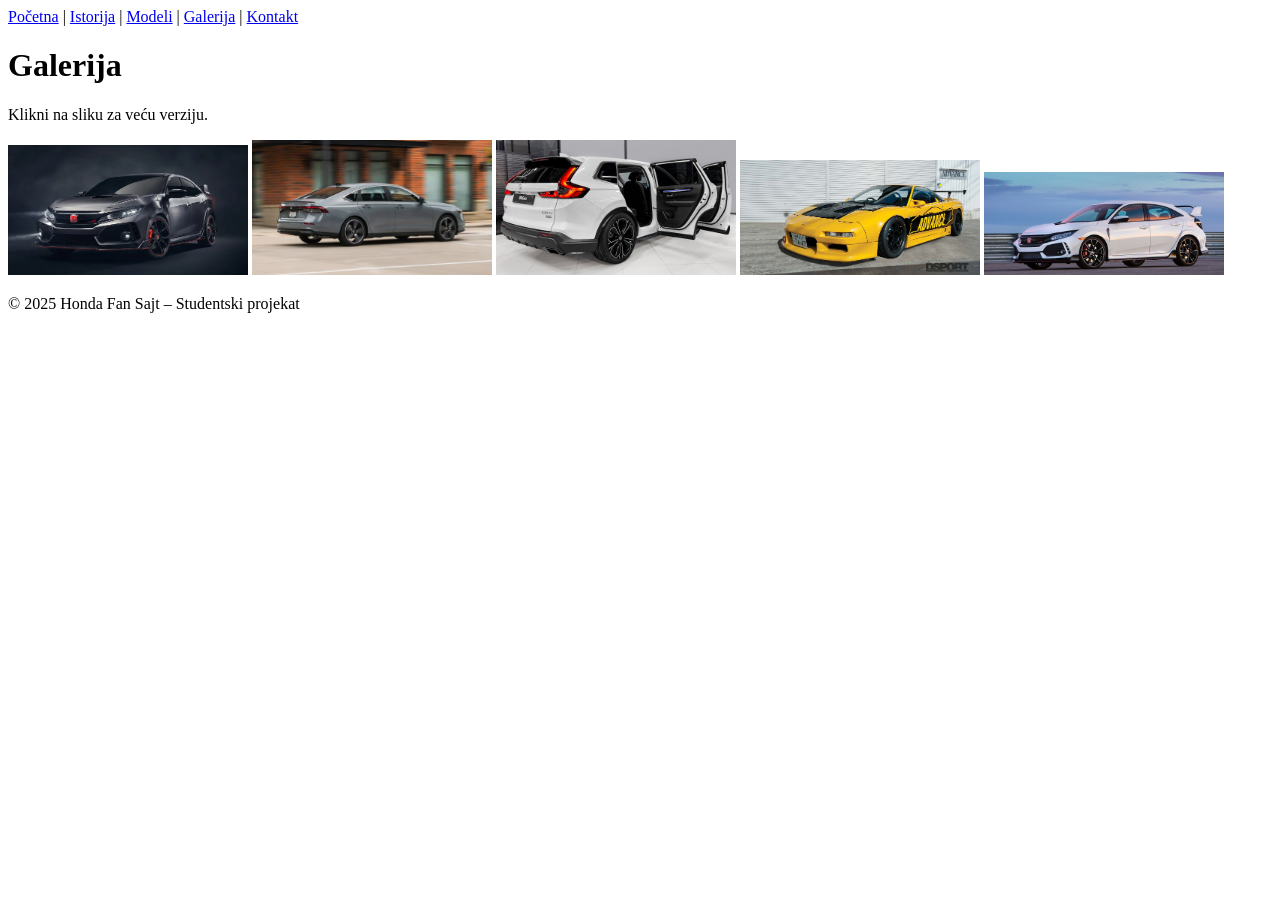
==== stranice/galerija.html @ d31ae119 "fix commit" ====
<!DOCTYPE html>
<html lang="en">
  <head>
    <meta charset="UTF-8" />
    <meta name="viewport" content="width=device-width, initial-scale=1.0" />
    <title>Galerija</title>
    <link rel="icon" type="image/x-icon" href="../resursi/favicon.ico" />
  </head>
  <body>
    <header>
      <nav>
        <a href="../index.html">Početna</a> |
        <a href="istorija.html">Istorija</a> |
        <a href="modeli.html">Modeli</a> |
        <a href="galerija.html">Galerija</a> |
        <a href="kontakt.html">Kontakt</a>
      </nav>
    </header>

    <main>
      <h1>Galerija</h1>
      <p>Klikni na sliku za veću verziju.</p>
      <a href="../slike/civic.png"
        ><img src="../slike/civic.png" alt="Slika Civica" width="240"
      /></a>
      <a href="../slike/accord.png"
        ><img src="../slike/accord.png" alt="Slika Accorda" width="240"
      /></a>
      <a href="../slike/crv.png"
        ><img src="../slike/crv.png" alt="Slika CR-V" width="240"
      /></a>
      <a href="../slike/nsx.png"
        ><img src="../slike/nsx.png" alt="Slika NSX" width="240"
      /></a>
      <a href="../slike/type-r.png"
        ><img src="../slike/type-r.png" alt="Slika Type=R" width="240"
      /></a>
    </main>

    <footer>
      <p>&copy; 2025 Honda Fan Sajt – Studentski projekat</p>
    </footer>
  </body>
</html>
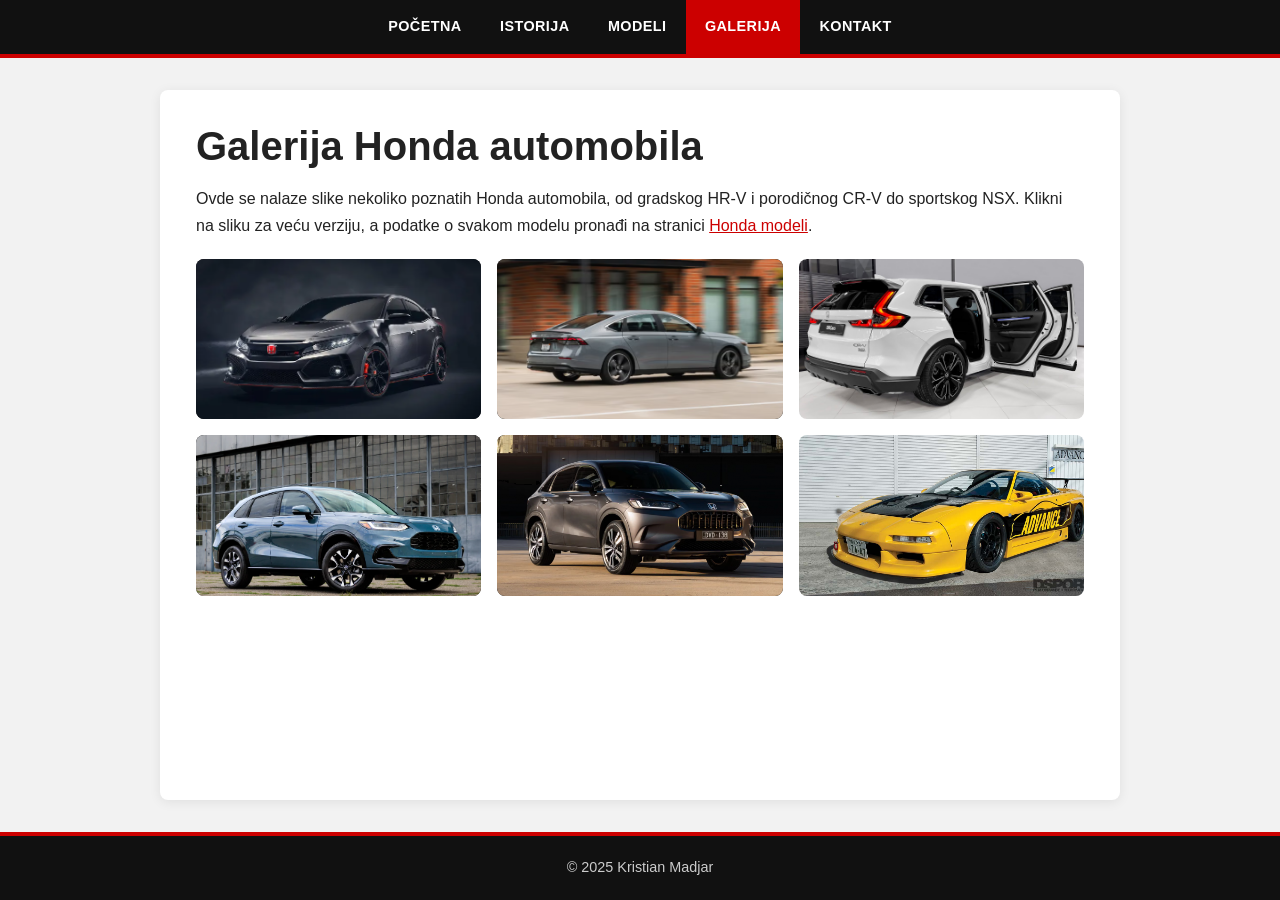
==== commit da2e9a7f: "Add files via upload" ====
--- a/stranice/galerija.html
+++ b/stranice/galerija.html
@@ -1,44 +1,109 @@
-<!DOCTYPE html>
-<html lang="en">
-  <head>
-    <meta charset="UTF-8" />
-    <meta name="viewport" content="width=device-width, initial-scale=1.0" />
-    <title>Galerija</title>
-    <link rel="icon" type="image/x-icon" href="../resursi/favicon.ico" />
-  </head>
-  <body>
-    <header>
-      <nav>
-        <a href="../index.html">Početna</a> |
-        <a href="istorija.html">Istorija</a> |
-        <a href="modeli.html">Modeli</a> |
-        <a href="galerija.html">Galerija</a> |
-        <a href="kontakt.html">Kontakt</a>
-      </nav>
-    </header>
-
-    <main>
-      <h1>Galerija</h1>
-      <p>Klikni na sliku za veću verziju.</p>
-      <a href="../slike/civic.png"
-        ><img src="../slike/civic.png" alt="Slika Civica" width="240"
-      /></a>
-      <a href="../slike/accord.png"
-        ><img src="../slike/accord.png" alt="Slika Accorda" width="240"
-      /></a>
-      <a href="../slike/crv.png"
-        ><img src="../slike/crv.png" alt="Slika CR-V" width="240"
-      /></a>
-      <a href="../slike/nsx.png"
-        ><img src="../slike/nsx.png" alt="Slika NSX" width="240"
-      /></a>
-      <a href="../slike/type-r.png"
-        ><img src="../slike/type-r.png" alt="Slika Type=R" width="240"
-      /></a>
-    </main>
-
-    <footer>
-      <p>&copy; 2025 Honda Fan Sajt – Studentski projekat</p>
-    </footer>
-  </body>
-</html>
+<!DOCTYPE html>
+<html lang="sr">
+  <head>
+    <meta charset="UTF-8" />
+    <meta name="viewport" content="width=device-width, initial-scale=1.0" />
+    <title>Galerija Honda automobila – Civic, Accord, CR-V, HR-V, ZR-V</title>
+    <meta
+      name="description"
+      content="Galerija slika Honda automobila: Civic, Accord, CR-V, HR-V, ZR-V i NSX. Kliknite na auto koji vam se sviđa da biste ga videli u većoj veličini."
+    />
+    <meta
+      name="keywords"
+      content="honda, automobili, auto, modeli, civic, slike honda automobila"
+    />
+    <meta name="author" content="Kristian Madjar" />
+
+    <link rel="icon" href="../favicon/favicon.ico" />
+    <link
+      rel="apple-touch-icon"
+      sizes="180x180"
+      href="../favicon/apple-touch-icon.png"
+    />
+    <link
+      rel="icon"
+      type="image/png"
+      sizes="32x32"
+      href="../favicon/favicon-32x32.png"
+    />
+    <link
+      rel="icon"
+      type="image/png"
+      sizes="16x16"
+      href="../favicon/favicon-16x16.png"
+    />
+    <link rel="manifest" href="../favicon/site.webmanifest" />
+
+    <link rel="stylesheet" href="../css/style.css" />
+    <script src="../js/galerija.js" defer></script>
+  </head>
+  <body>
+    <header>
+      <nav>
+        <a href="../index.html">Početna</a>
+        <a href="istorija.html">Istorija</a>
+        <a href="modeli.html">Modeli</a>
+        <a href="galerija.html" aria-current="page">Galerija</a>
+        <a href="kontakt.html">Kontakt</a>
+      </nav>
+    </header>
+
+    <main>
+      <h1>Galerija Honda automobila</h1>
+      <p>
+        Ovde se nalaze slike nekoliko poznatih Honda automobila, od gradskog
+        HR-V i porodičnog CR-V do sportskog NSX. Klikni na sliku za veću
+        verziju, a podatke o svakom modelu pronađi na stranici
+        <a href="modeli.html">Honda modeli</a>.
+      </p>
+      <div class="galerija">
+        <a href="../slike/civic.png"
+          ><img
+            src="../slike/civic.png"
+            alt="Honda Civic – kompaktni hečbek automobil"
+            width="240"
+            height="130"
+        /></a>
+        <a href="../slike/accord.png"
+          ><img
+            src="../slike/accord.png"
+            alt="Honda Accord – limuzina, automobil srednje klase"
+            width="240"
+            height="135"
+        /></a>
+        <a href="../slike/crv.png"
+          ><img
+            src="../slike/crv.png"
+            alt="Honda CR-V – porodični SUV automobil"
+            width="240"
+            height="135"
+        /></a>
+        <a href="../slike/hrv.png"
+          ><img
+            src="../slike/hrv.png"
+            alt="Honda HR-V – gradski SUV auto"
+            width="240"
+            height="158"
+        /></a>
+        <a href="../slike/zrv.png"
+          ><img
+            src="../slike/zrv.png"
+            alt="Honda ZR-V – SUV automobil sportskijeg izgleda"
+            width="240"
+            height="133"
+        /></a>
+        <a href="../slike/nsx.png"
+          ><img
+            src="../slike/nsx.png"
+            alt="Honda NSX – sportski auto"
+            width="240"
+            height="115"
+        /></a>
+      </div>
+    </main>
+
+    <footer>
+      <p>&copy; 2025 Kristian Madjar</p>
+    </footer>
+  </body>
+</html>
--- a/css/style.css
+++ b/css/style.css
@@ -0,0 +1,519 @@
+:root {
+  --crvena: #cc0000;
+  --crvena-tamna: #a30000;
+  --tamna: #111111;
+  --tekst: #222222;
+  --siva: #f2f2f2;
+  --linija: #dddddd;
+  --bela: #ffffff;
+  --radijus: 8px;
+}
+
+*,
+*::before,
+*::after {
+  box-sizing: border-box;
+}
+
+body {
+  margin: 0;
+  min-height: 100vh;
+  display: flex;
+  flex-direction: column;
+  font-family: "Segoe UI", Roboto, Arial, sans-serif;
+  font-size: 1rem;
+  line-height: 1.65;
+  color: var(--tekst);
+  background: var(--siva);
+}
+
+header {
+  background: var(--tamna);
+  border-bottom: 4px solid var(--crvena);
+}
+
+nav {
+  display: flex;
+  flex-wrap: wrap;
+  justify-content: center;
+  max-width: 960px;
+  margin: 0 auto;
+}
+
+nav a {
+  padding: 0.95rem 1.2rem;
+  color: var(--bela);
+  text-decoration: none;
+  font-weight: 600;
+  letter-spacing: 0.03em;
+  text-transform: uppercase;
+  font-size: 0.9rem;
+  transition: background-color 0.2s;
+}
+
+nav a:hover,
+nav a:focus-visible {
+  background: var(--crvena-tamna);
+}
+
+nav a[aria-current="page"] {
+  background: var(--crvena);
+}
+
+main {
+  flex: 1;
+  width: 100%;
+  max-width: 960px;
+  margin: 2rem auto;
+  padding: 2rem 2.25rem;
+  background: var(--bela);
+  border-radius: var(--radijus);
+  box-shadow: 0 2px 12px rgba(0, 0, 0, 0.08);
+}
+
+h1 {
+  margin: 0 0 1rem;
+  font-size: clamp(1.7rem, 4.5vw, 2.5rem);
+  line-height: 1.2;
+}
+
+h2 {
+  margin: 2rem 0 0.75rem;
+  padding-bottom: 0.35rem;
+  font-size: clamp(1.25rem, 3vw, 1.6rem);
+  border-bottom: 3px solid var(--crvena);
+  display: inline-block;
+}
+
+p {
+  margin: 0 0 1rem;
+}
+
+a {
+  color: var(--crvena);
+}
+
+a:hover {
+  color: var(--crvena-tamna);
+}
+
+ul,
+ol {
+  padding-left: 1.4rem;
+}
+
+li {
+  margin-bottom: 0.4rem;
+}
+
+li::marker {
+  color: var(--crvena);
+  font-weight: 700;
+}
+
+img {
+  max-width: 100%;
+  height: auto;
+}
+
+.hero {
+  margin-bottom: 1.5rem;
+  padding: 2rem 1.5rem;
+  text-align: center;
+  color: var(--bela);
+  background: linear-gradient(135deg, #111111 0%, #2a0000 100%);
+  border-radius: var(--radijus);
+}
+
+.hero h1 {
+  margin-bottom: 1.25rem;
+}
+
+.hero img {
+  display: block;
+  margin: 0 auto 1.25rem;
+  border-radius: var(--radijus);
+  box-shadow: 0 0 24px rgba(204, 0, 0, 0.45);
+}
+
+.hero p {
+  max-width: 640px;
+  margin: 0 auto;
+}
+
+.tabela-wrap {
+  overflow-x: auto;
+  margin-bottom: 1rem;
+}
+
+table {
+  width: 100%;
+  border-collapse: collapse;
+  background: var(--bela);
+}
+
+caption {
+  padding: 0.5rem 0;
+  text-align: left;
+  font-weight: 600;
+  color: #555555;
+}
+
+th,
+td {
+  padding: 0.7rem 0.9rem;
+  text-align: left;
+  border: 1px solid var(--linija);
+}
+
+th {
+  background: var(--tamna);
+  color: var(--bela);
+}
+
+tr:nth-child(even) td {
+  background: var(--siva);
+}
+
+td[colspan] {
+  text-align: center;
+}
+
+.galerija {
+  display: grid;
+  grid-template-columns: repeat(auto-fill, minmax(250px, 1fr));
+  gap: 1rem;
+  margin-top: 1.25rem;
+}
+
+.galerija a {
+  display: block;
+  overflow: hidden;
+  border-radius: var(--radijus);
+  background: var(--tamna);
+}
+
+.galerija img {
+  display: block;
+  width: 100%;
+  aspect-ratio: 16 / 9;
+  object-fit: cover;
+  transition: transform 0.3s;
+}
+
+.galerija a:hover img,
+.galerija a:focus-visible img {
+  transform: scale(1.06);
+}
+
+fieldset {
+  margin: 1rem 0 0;
+  padding: 1.25rem 1.5rem 1.5rem;
+  border: 1px solid var(--linija);
+  border-radius: var(--radijus);
+  background: var(--siva);
+}
+
+legend {
+  padding: 0 0.6rem;
+  font-weight: 700;
+  color: var(--crvena);
+}
+
+form br {
+  display: none;
+}
+
+form label {
+  display: block;
+  margin: 1rem 0 0.3rem;
+  font-weight: 600;
+}
+
+form input[type="radio"] + label,
+form input[type="checkbox"] + label {
+  display: inline;
+  margin: 0 1rem 0 0.2rem;
+  font-weight: 400;
+}
+
+input[type="text"],
+input[type="email"],
+input[type="tel"],
+input[type="date"],
+input[type="number"],
+select,
+textarea {
+  width: 100%;
+  max-width: 480px;
+  padding: 0.6rem 0.75rem;
+  font: inherit;
+  color: var(--tekst);
+  background: var(--bela);
+  border: 1px solid #bbbbbb;
+  border-radius: 6px;
+}
+
+textarea {
+  resize: vertical;
+}
+
+input:focus-visible,
+select:focus-visible,
+textarea:focus-visible,
+button:focus-visible,
+a:focus-visible {
+  outline: 3px solid rgba(204, 0, 0, 0.45);
+  outline-offset: 2px;
+}
+
+button {
+  margin: 1.5rem 0.5rem 0 0;
+  padding: 0.7rem 1.6rem;
+  font: inherit;
+  font-weight: 600;
+  color: var(--bela);
+  background: var(--crvena);
+  border: 0;
+  border-radius: 6px;
+  cursor: pointer;
+  transition: background-color 0.2s;
+}
+
+button:hover {
+  background: var(--crvena-tamna);
+}
+
+button[type="reset"] {
+  background: #666666;
+}
+
+button[type="reset"]:hover {
+  background: #444444;
+}
+
+.greska {
+  display: block;
+  margin-top: 0.3rem;
+  font-size: 0.9rem;
+  font-weight: 600;
+  color: #b00000;
+}
+
+input[aria-invalid="true"],
+select[aria-invalid="true"],
+textarea[aria-invalid="true"] {
+  border-color: var(--crvena);
+  background: #fff6f6;
+}
+
+.brojac {
+  display: block;
+  max-width: 480px;
+  margin-top: 0.25rem;
+  font-size: 0.85rem;
+  text-align: right;
+  color: #666666;
+}
+
+.poruka-forme {
+  margin-top: 1.25rem;
+  padding: 0.9rem 1.1rem;
+  border-left: 4px solid #2e7d32;
+  border-radius: 6px;
+  background: #edf7ee;
+}
+
+.poruka-forme[hidden] {
+  display: none;
+}
+
+.galerija a {
+  cursor: zoom-in;
+}
+
+body.lb-otvoren {
+  overflow: hidden;
+}
+
+.lightbox {
+  position: fixed;
+  inset: 0;
+  z-index: 1000;
+  display: flex;
+  align-items: center;
+  justify-content: center;
+  padding: 1rem;
+  background: rgba(0, 0, 0, 0.92);
+}
+
+.lightbox[hidden] {
+  display: none;
+}
+
+.lb-okvir {
+  max-width: min(1100px, 100%);
+  margin: 0;
+  text-align: center;
+}
+
+.lb-slika {
+  display: block;
+  max-width: 100%;
+  max-height: 78vh;
+  margin: 0 auto;
+  border-radius: 6px;
+}
+
+.lb-opis {
+  margin-top: 0.75rem;
+  font-size: 0.95rem;
+  color: var(--bela);
+}
+
+.lightbox button {
+  position: absolute;
+  display: flex;
+  align-items: center;
+  justify-content: center;
+  width: 3rem;
+  height: 3rem;
+  margin: 0;
+  padding: 0;
+  font-size: 1.5rem;
+  line-height: 1;
+  border-radius: 50%;
+  background: rgba(255, 255, 255, 0.15);
+}
+
+.lightbox button:hover,
+.lightbox button:focus-visible {
+  background: var(--crvena);
+}
+
+.lb-zatvori {
+  top: 1rem;
+  right: 1rem;
+  font-size: 2rem;
+}
+
+.lb-nazad,
+.lb-napred {
+  top: 50%;
+  transform: translateY(-50%);
+}
+
+.lb-nazad {
+  left: 1rem;
+}
+
+.lb-napred {
+  right: 1rem;
+}
+
+footer {
+  padding: 1.25rem 1rem;
+  text-align: center;
+  font-size: 0.9rem;
+  color: #cccccc;
+  background: var(--tamna);
+  border-top: 4px solid var(--crvena);
+}
+
+footer p {
+  margin: 0;
+}
+
+@media (max-width: 768px) {
+  main {
+    margin: 1rem;
+    width: auto;
+    padding: 1.5rem 1.25rem;
+  }
+
+  nav a {
+    padding: 0.8rem 0.9rem;
+  }
+
+  .galerija {
+    grid-template-columns: repeat(2, 1fr);
+  }
+}
+
+@media (max-width: 480px) {
+  main {
+    margin: 0.75rem;
+    padding: 1.25rem 1rem;
+  }
+
+  nav {
+    text-align: center;
+  }
+
+  nav a {
+    flex: 1 1 30%;
+    padding: 0.7rem 0.5rem;
+    font-size: 0.82rem;
+    border-bottom: 1px solid #2a2a2a;
+  }
+
+  .hero {
+    padding: 1.5rem 1rem;
+  }
+
+  .galerija {
+    grid-template-columns: 1fr;
+  }
+
+  th,
+  td {
+    padding: 0.55rem 0.6rem;
+    font-size: 0.92rem;
+  }
+
+  fieldset {
+    padding: 1rem;
+  }
+
+  input[type="text"],
+  input[type="email"],
+  input[type="tel"],
+  input[type="date"],
+  input[type="number"],
+  select,
+  textarea {
+    max-width: none;
+  }
+
+  button {
+    width: 100%;
+    margin-right: 0;
+  }
+}
+
+@media (max-width: 600px) {
+  .lb-nazad,
+  .lb-napred {
+    top: auto;
+    bottom: 1rem;
+    transform: none;
+  }
+
+  .lb-nazad {
+    left: calc(50% - 3.5rem);
+  }
+
+  .lb-napred {
+    right: calc(50% - 3.5rem);
+  }
+
+  .lb-slika {
+    max-height: 65vh;
+  }
+}
+
+@media (prefers-reduced-motion: reduce) {
+  * {
+    transition: none !important;
+  }
+}
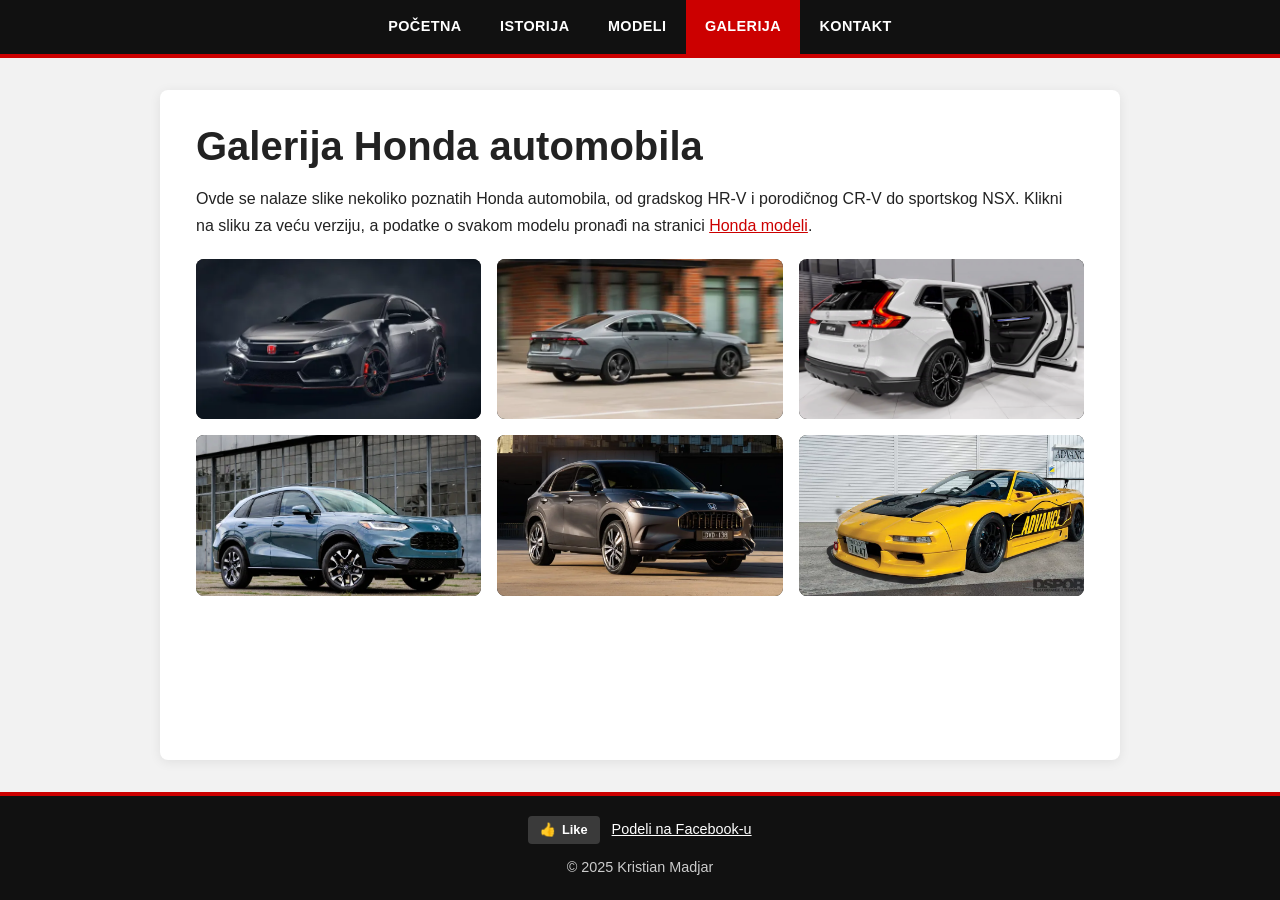
==== commit 728e0093: "Add files via upload" ====
--- a/stranice/galerija.html
+++ b/stranice/galerija.html
@@ -1,41 +1,55 @@
 <!DOCTYPE html>
 <html lang="sr">
   <head>
-    <meta charset="UTF-8" />
-    <meta name="viewport" content="width=device-width, initial-scale=1.0" />
+    <meta charset="UTF-8">
+    <meta name="viewport" content="width=device-width, initial-scale=1.0">
     <title>Galerija Honda automobila – Civic, Accord, CR-V, HR-V, ZR-V</title>
     <meta
       name="description"
-      content="Galerija slika Honda automobila: Civic, Accord, CR-V, HR-V, ZR-V i NSX. Kliknite na auto koji vam se sviđa da biste ga videli u većoj veličini."
-    />
+      content="Galerija slika Honda automobila: Civic, Accord, CR-V, HR-V, ZR-V i NSX. Kliknite na auto koji vam se sviđa da biste ga videli u većoj veličini.">
     <meta
       name="keywords"
-      content="honda, automobili, auto, modeli, civic, slike honda automobila"
-    />
-    <meta name="author" content="Kristian Madjar" />
+      content="honda, automobili, auto, modeli, civic, slike honda automobila">
+    <meta name="author" content="Kristian Madjar">
 
-    <link rel="icon" href="../favicon/favicon.ico" />
+    <meta property="og:type" content="website">
+    <meta property="og:site_name" content="Honda Fan Sajt">
+    <meta property="og:locale" content="sr_RS">
+    <meta property="og:title" content="Galerija Honda automobila – Civic, Accord, CR-V, HR-V, ZR-V">
+    <meta property="og:description" content="Galerija slika Honda automobila: Civic, Accord, CR-V, HR-V, ZR-V i NSX. Kliknite na auto koji vam se sviđa da biste ga videli u većoj veličini.">
+    <meta property="og:url" content="https://kristianmadjar.github.io/kristianmadjar-IT2026/stranice/galerija.html">
+    <meta property="og:image" content="https://kristianmadjar.github.io/kristianmadjar-IT2026/slike/og-honda.jpg">
+    <meta property="og:image:width" content="1200">
+    <meta property="og:image:height" content="630">
+    <meta property="og:image:alt" content="Honda CR-V – porodični SUV automobil">
+
+    <link rel="icon" href="../favicon/favicon.ico">
     <link
       rel="apple-touch-icon"
       sizes="180x180"
-      href="../favicon/apple-touch-icon.png"
-    />
+      href="../favicon/apple-touch-icon.png">
     <link
       rel="icon"
       type="image/png"
       sizes="32x32"
-      href="../favicon/favicon-32x32.png"
-    />
+      href="../favicon/favicon-32x32.png">
     <link
       rel="icon"
       type="image/png"
       sizes="16x16"
-      href="../favicon/favicon-16x16.png"
-    />
-    <link rel="manifest" href="../favicon/site.webmanifest" />
+      href="../favicon/favicon-16x16.png">
+    <link rel="manifest" href="../favicon/site.webmanifest">
 
-    <link rel="stylesheet" href="../css/style.css" />
+    <link rel="stylesheet" href="../css/style.min.css">
+    <script src="../js/like.js" defer></script>
     <script src="../js/galerija.js" defer></script>
+    <script async src="https://www.googletagmanager.com/gtag/js?id=G-V4ZYGXMGCK"></script>
+    <script>
+      window.dataLayer = window.dataLayer || [];
+      function gtag(){dataLayer.push(arguments);}
+      gtag('js', new Date());
+      gtag('config', 'G-V4ZYGXMGCK');
+    </script>
   </head>
   <body>
     <header>
@@ -57,53 +71,71 @@
         <a href="modeli.html">Honda modeli</a>.
       </p>
       <div class="galerija">
-        <a href="../slike/civic.png"
+        <a href="../slike/civic.webp"
           ><img
-            src="../slike/civic.png"
+            src="../slike/civic.webp"
             alt="Honda Civic – kompaktni hečbek automobil"
             width="240"
-            height="130"
-        /></a>
-        <a href="../slike/accord.png"
+            height="130"></a>
+        <a href="../slike/accord.webp"
           ><img
-            src="../slike/accord.png"
+            src="../slike/accord.webp"
             alt="Honda Accord – limuzina, automobil srednje klase"
             width="240"
-            height="135"
-        /></a>
-        <a href="../slike/crv.png"
+            height="135"></a>
+        <a href="../slike/crv.webp"
           ><img
-            src="../slike/crv.png"
+            src="../slike/crv.webp"
             alt="Honda CR-V – porodični SUV automobil"
             width="240"
-            height="135"
-        /></a>
-        <a href="../slike/hrv.png"
+            height="135"></a>
+        <a href="../slike/hrv.webp"
           ><img
-            src="../slike/hrv.png"
+            src="../slike/hrv.webp"
             alt="Honda HR-V – gradski SUV auto"
             width="240"
-            height="158"
-        /></a>
-        <a href="../slike/zrv.png"
+            height="158"></a>
+        <a href="../slike/zrv.webp"
           ><img
-            src="../slike/zrv.png"
+            src="../slike/zrv.webp"
             alt="Honda ZR-V – SUV automobil sportskijeg izgleda"
             width="240"
-            height="133"
-        /></a>
-        <a href="../slike/nsx.png"
+            height="133"></a>
+        <a href="../slike/nsx.webp"
           ><img
-            src="../slike/nsx.png"
+            src="../slike/nsx.webp"
             alt="Honda NSX – sportski auto"
             width="240"
-            height="115"
-        /></a>
+            height="115"></a>
       </div>
     </main>
 
     <footer>
+      <div class="deljenje">
+        <button type="button" class="like-dugme" aria-pressed="false">
+          <span aria-hidden="true">&#128077;</span>
+          <span class="like-tekst">Like</span>
+        </button>
+        <div
+          class="fb-share-button"
+          data-href="https://kristianmadjar.github.io/kristianmadjar-IT2026/stranice/galerija.html"
+          data-layout="button"
+          data-size="large">
+          <a
+            class="fb-xfbml-parse-ignore"
+            href="https://www.facebook.com/sharer/sharer.php?u=https%3A%2F%2Fkristianmadjar.github.io%2Fkristianmadjar-IT2026%2Fstranice%2Fgalerija.html"
+            target="_blank"
+            rel="noopener">Podeli na Facebook-u</a>
+        </div>
+      </div>
       <p>&copy; 2025 Kristian Madjar</p>
     </footer>
+
+    <div id="fb-root"></div>
+    <script
+      async
+      defer
+      crossorigin="anonymous"
+      src="https://connect.facebook.net/en_US/sdk.js#xfbml=1&amp;version=v23.0"></script>
   </body>
 </html>
--- a/css/style.min.css
+++ b/css/style.min.css
@@ -0,0 +1 @@
+body,nav{display:flex}main,nav{max-width:960px}h1,p{margin:0 0 1rem}.hero,.hero img,main{border-radius:var(--radijus)}main,table{background:var(--bela);width:100%}caption,td,th{text-align:left}.hero,td[colspan]{text-align:center}body,fieldset,tr:nth-child(2n) td{background:var(--siva)}a,legend{color:var(--crvena)}button,nav a[aria-current=page]{background:var(--crvena)}button,nav a{color:var(--bela);transition:background-color .2s}.greska,caption,form label,nav a{font-weight:600}.galerija a,body.lb-otvoren{overflow:hidden}.galerija a,footer,header,th{background:var(--tamna)}:root{--crvena:#cc0000;--crvena-tamna:#a30000;--tamna:#111111;--tekst:#222222;--siva:#f2f2f2;--linija:#dddddd;--bela:#ffffff;--radijus:8px}*,::after,::before{box-sizing:border-box}body{margin:0;min-height:100vh;flex-direction:column;font-family:"Segoe UI",Roboto,Arial,sans-serif;font-size:1rem;line-height:1.65;color:var(--tekst)}header{border-bottom:4px solid var(--crvena)}nav{flex-wrap:wrap;justify-content:center;margin:0 auto}nav a{padding:.95rem 1.2rem;text-decoration:none;letter-spacing:.03em;text-transform:uppercase;font-size:.9rem}nav a:focus-visible,nav a:hover{background:var(--crvena-tamna)}main{flex:1;margin:2rem auto;padding:2rem 2.25rem;box-shadow:0 2px 12px rgba(0,0,0,.08)}h1{font-size:clamp(1.7rem, 4.5vw, 2.5rem);line-height:1.2}h2{margin:2rem 0 .75rem;padding-bottom:.35rem;font-size:clamp(1.25rem, 3vw, 1.6rem);border-bottom:3px solid var(--crvena);display:inline-block}a:hover{color:var(--crvena-tamna)}ol,ul{padding-left:1.4rem}li{margin-bottom:.4rem}li::marker{color:var(--crvena);font-weight:700}img{max-width:100%;height:auto}.hero{margin-bottom:1.5rem;padding:2rem 1.5rem;color:var(--bela);background:linear-gradient(135deg,#111 0,#2a0000 100%)}.hero h1{margin-bottom:1.25rem}.hero img{display:block;margin:0 auto 1.25rem;box-shadow:0 0 24px rgba(204,0,0,.45)}.hero p{max-width:640px;margin:0 auto}.tabela-wrap{overflow-x:auto;margin-bottom:1rem}table{border-collapse:collapse}caption{padding:.5rem 0;color:#555}td,th{padding:.7rem .9rem;border:1px solid var(--linija)}th{color:var(--bela)}.galerija{display:grid;grid-template-columns:repeat(auto-fill,minmax(250px,1fr));gap:1rem;margin-top:1.25rem}.galerija a{display:block;border-radius:var(--radijus);cursor:zoom-in}.galerija img{display:block;width:100%;aspect-ratio:16/9;object-fit:cover;transition:transform .3s}.galerija a:focus-visible img,.galerija a:hover img{transform:scale(1.06)}fieldset{margin:1rem 0 0;padding:1.25rem 1.5rem 1.5rem;border:1px solid var(--linija);border-radius:var(--radijus)}legend{padding:0 .6rem;font-weight:700}.lightbox[hidden],.poruka-forme[hidden],form br{display:none}.brojac,.greska,form label{display:block}form label{margin:1rem 0 .3rem}form input[type=checkbox]+label,form input[type=radio]+label{display:inline;margin:0 1rem 0 .2rem;font-weight:400}input[type=date],input[type=email],input[type=number],input[type=tel],input[type=text],select,textarea{width:100%;max-width:480px;padding:.6rem .75rem;font:inherit;color:var(--tekst);background:var(--bela);border:1px solid #bbb;border-radius:6px}textarea{resize:vertical}a:focus-visible,button:focus-visible,input:focus-visible,select:focus-visible,textarea:focus-visible{outline:rgba(204,0,0,.45) solid 3px;outline-offset:2px}button{margin:1.5rem .5rem 0 0;padding:.7rem 1.6rem;font:inherit;font-weight:600;border:0;border-radius:6px;cursor:pointer}.greska,footer{font-size:.9rem}button:hover{background:var(--crvena-tamna)}button[type=reset]{background:#666}button[type=reset]:hover{background:#444}.greska{margin-top:.3rem;color:#b00000}input[aria-invalid=true],select[aria-invalid=true],textarea[aria-invalid=true]{border-color:var(--crvena);background:#fff6f6}.brojac{max-width:480px;margin-top:.25rem;font-size:.85rem;text-align:right;color:#666}.lb-okvir,footer{text-align:center}.deljenje a,.lb-opis{color:var(--bela)}.poruka-forme{margin-top:1.25rem;padding:.9rem 1.1rem;border-left:4px solid #2e7d32;border-radius:6px;background:#edf7ee}.lightbox{position:fixed;inset:0;z-index:1000;display:flex;align-items:center;justify-content:center;padding:1rem;background:rgba(0,0,0,.92)}.lb-okvir{max-width:min(1100px,100%);margin:0}.lb-slika{display:block;max-width:100%;max-height:78vh;margin:0 auto;border-radius:6px}.lb-opis{margin-top:.75rem;font-size:.95rem}.lightbox button{position:absolute;display:flex;align-items:center;justify-content:center;width:3rem;height:3rem;margin:0;padding:0;font-size:1.5rem;line-height:1;border-radius:50%;background:rgba(255,255,255,.15)}.lightbox button:focus-visible,.lightbox button:hover{background:var(--crvena)}.lb-zatvori{top:1rem;right:1rem;font-size:2rem}.lb-napred,.lb-nazad{top:50%;transform:translateY(-50%)}.lb-nazad{left:1rem}.lb-napred{right:1rem}footer{padding:1.25rem 1rem;color:#ccc;border-top:4px solid var(--crvena)}footer p{margin:0}@media (max-width:768px){main{margin:1rem;width:auto;padding:1.5rem 1.25rem}nav a{padding:.8rem .9rem}.galerija{grid-template-columns:repeat(2,1fr)}}@media (max-width:480px){main{margin:.75rem;padding:1.25rem 1rem}nav{text-align:center}nav a{flex:1 1 30%;padding:.7rem .5rem;font-size:.82rem;border-bottom:1px solid #2a2a2a}.hero{padding:1.5rem 1rem}.galerija{grid-template-columns:1fr}td,th{padding:.55rem .6rem;font-size:.92rem}fieldset{padding:1rem}input[type=date],input[type=email],input[type=number],input[type=tel],input[type=text],select,textarea{max-width:none}button{width:100%;margin-right:0}}@media (max-width:600px){.lb-napred,.lb-nazad{top:auto;bottom:1rem;transform:none}.lb-nazad{left:calc(50% - 3.5rem)}.lb-napred{right:calc(50% - 3.5rem)}.lb-slika{max-height:65vh}}@media (prefers-reduced-motion:reduce){*{transition:none!important}}.deljenje{display:flex;flex-wrap:wrap;justify-content:center;align-items:center;gap:.75rem;min-height:28px;margin-bottom:.75rem}.deljenje button{display:inline-flex;align-items:center;gap:.35rem;width:auto;height:28px;margin:0;padding:0 .75rem;font-size:.8rem;line-height:1;background:#3a3a3a;border-radius:4px}.deljenje button:hover{background:#4a4a4a}.deljenje button[aria-pressed=true]{background:var(--crvena)}
